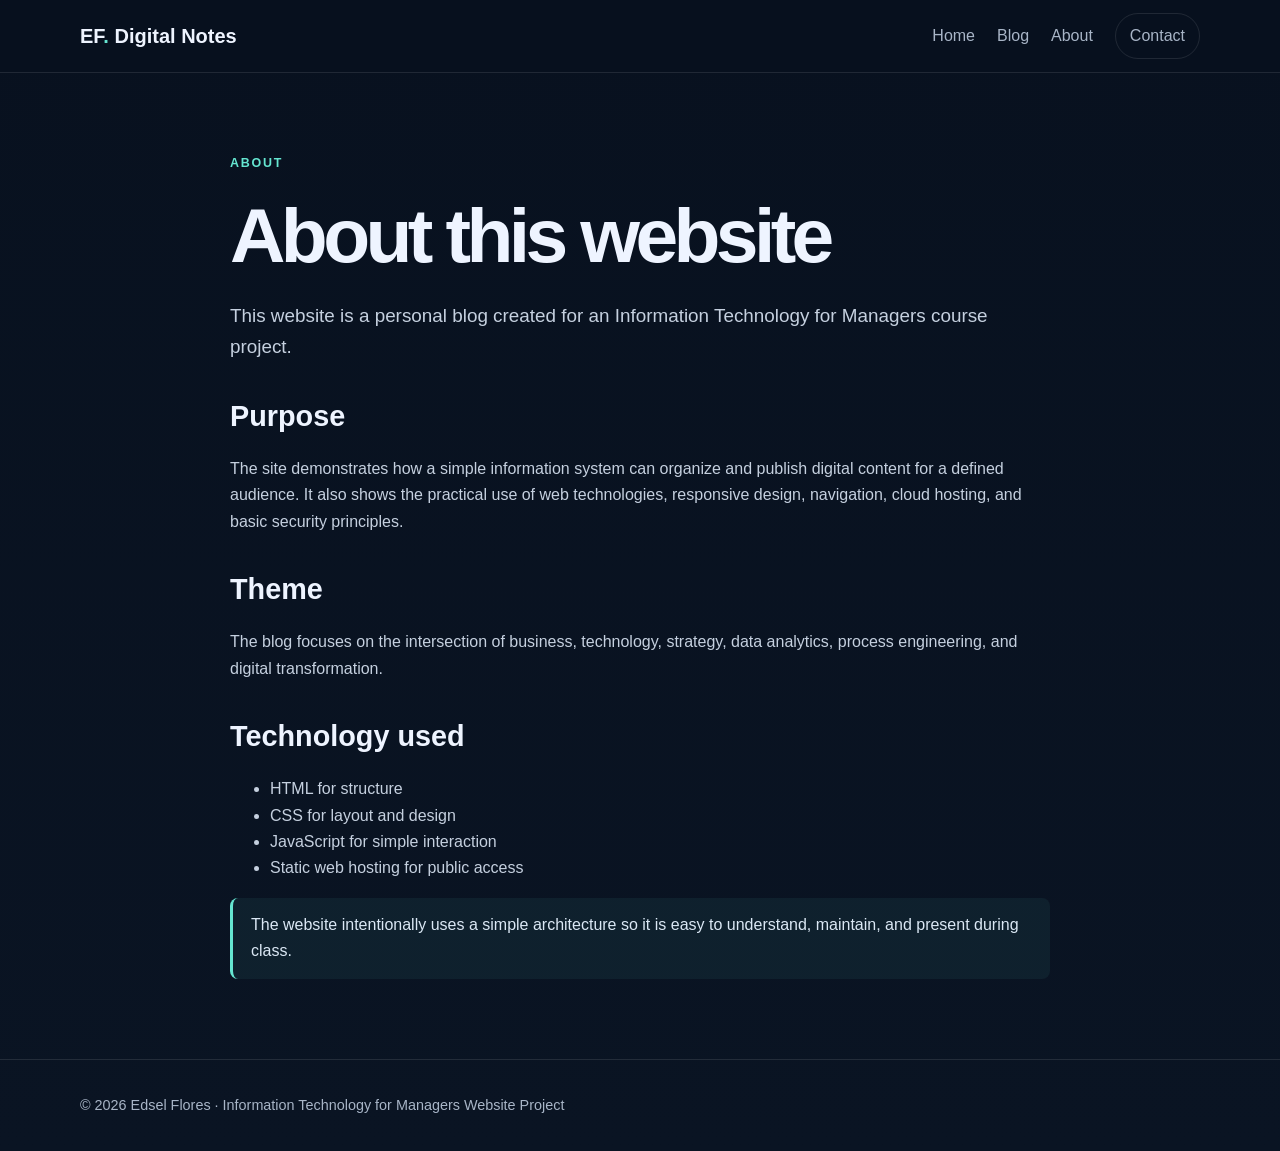
==== about.html @ a30484a8 "Add files via upload" ====
<!doctype html><html lang="en"><head><meta charset="utf-8"><meta name="viewport" content="width=device-width,initial-scale=1"><title>About | Edsel Flores</title><link rel="stylesheet" href="styles.css"></head><body><header><div class="container nav"><a class="brand" href="index.html">EF<span>.</span> Digital Notes</a><nav><a href="index.html">Home</a><a href="blog.html">Blog</a><a href="about.html">About</a><a class="cta" href="index.html#contact">Contact</a></nav></div></header><main class="article"><div class="container article-wrap"><div class="kicker">ABOUT</div><h1>About this website</h1><p class="lead">This website is a personal blog created for an Information Technology for Managers course project.</p><h2>Purpose</h2><p>The site demonstrates how a simple information system can organize and publish digital content for a defined audience. It also shows the practical use of web technologies, responsive design, navigation, cloud hosting, and basic security principles.</p><h2>Theme</h2><p>The blog focuses on the intersection of business, technology, strategy, data analytics, process engineering, and digital transformation.</p><h2>Technology used</h2><ul><li>HTML for structure</li><li>CSS for layout and design</li><li>JavaScript for simple interaction</li><li>Static web hosting for public access</li></ul><div class="note">The website intentionally uses a simple architecture so it is easy to understand, maintain, and present during class.</div></div></main><footer><div class="container">© 2026 Edsel Flores · Information Technology for Managers Website Project</div></footer></body></html>
---- styles.css ----
:root{--bg:#08111f;--panel:#111f33;--text:#eef4ff;--muted:#a8b5c7;--line:rgba(255,255,255,.10);--accent:#65e6d1;--accent2:#73a9ff;--max:1120px}
*{box-sizing:border-box}html{scroll-behavior:smooth}body{margin:0;font-family:Arial,Helvetica,sans-serif;background:linear-gradient(180deg,var(--bg),#0a1423);color:var(--text);line-height:1.65}a{color:inherit;text-decoration:none}.container{width:min(var(--max),calc(100% - 36px));margin:auto}
header{position:sticky;top:0;z-index:20;background:rgba(8,17,31,.92);backdrop-filter:blur(14px);border-bottom:1px solid var(--line)}.nav{min-height:72px;display:flex;align-items:center;justify-content:space-between;gap:20px}.brand{font-size:1.25rem;font-weight:800}.brand span{color:var(--accent)}nav{display:flex;gap:22px;align-items:center}nav a{color:var(--muted)}nav a:hover{color:#fff}.cta{border:1px solid var(--line);padding:9px 14px;border-radius:999px}
.hero{padding:96px 0 80px}.hero-grid{display:grid;grid-template-columns:1.35fr .8fr;gap:55px;align-items:center}.kicker{color:var(--accent);font-size:.78rem;font-weight:800;letter-spacing:.14em}h1,h2,h3{line-height:1.12;margin-top:0}h1{font-size:clamp(3rem,7vw,6.4rem);letter-spacing:-.06em;margin:18px 0 22px}h1 span{background:linear-gradient(90deg,var(--accent),var(--accent2));-webkit-background-clip:text;color:transparent}.lead{font-size:1.18rem;color:var(--muted);max-width:760px}
.buttons{display:flex;gap:12px;flex-wrap:wrap;margin-top:30px}.btn{display:inline-block;padding:12px 18px;border-radius:11px;font-weight:700}.primary{background:var(--accent);color:#07211d}.secondary{border:1px solid var(--line)}.card{background:rgba(255,255,255,.045);border:1px solid var(--line);border-radius:20px;padding:26px}.hero-card ul{padding-left:20px;color:var(--muted)}
.section{padding:82px 0}.alt{background:rgba(255,255,255,.018);border-block:1px solid var(--line)}.section-title{font-size:clamp(2.1rem,4vw,3.7rem);letter-spacing:-.045em;margin:12px 0 34px}.grid3{display:grid;grid-template-columns:repeat(3,1fr);gap:20px}.blog-card{display:flex;flex-direction:column;min-height:300px}.meta{color:var(--accent);font-size:.76rem;font-weight:800;letter-spacing:.1em}.blog-card h3{font-size:1.45rem;margin:16px 0 10px}.blog-card p{color:var(--muted)}.read{margin-top:auto;color:var(--accent);font-weight:700}
.two-col{display:grid;grid-template-columns:.7fr 1.3fr;gap:60px}.list-clean{list-style:none;padding:0}.list-clean li{padding:12px 0;border-bottom:1px solid var(--line);color:var(--muted)}footer{padding:34px 0;border-top:1px solid var(--line);color:var(--muted);font-size:.9rem}.article{padding:80px 0}.article-wrap{max-width:820px;margin:auto}.article h1{font-size:clamp(2.5rem,6vw,4.8rem)}.article h2{margin-top:38px;font-size:1.8rem}.article p,.article li{color:#c5d0df}.badge{display:inline-block;padding:7px 10px;border-radius:999px;border:1px solid rgba(101,230,209,.35);color:var(--accent);font-size:.78rem}.note{border-left:3px solid var(--accent);padding:14px 18px;background:rgba(101,230,209,.06);border-radius:8px;color:#dbe8f5}
@media(max-width:850px){.hero-grid,.two-col,.grid3{grid-template-columns:1fr}.hero{padding-top:70px}}@media(max-width:560px){nav a:not(.cta){display:none}.section{padding:64px 0}.hero{padding-bottom:55px}h1{font-size:3.2rem}}
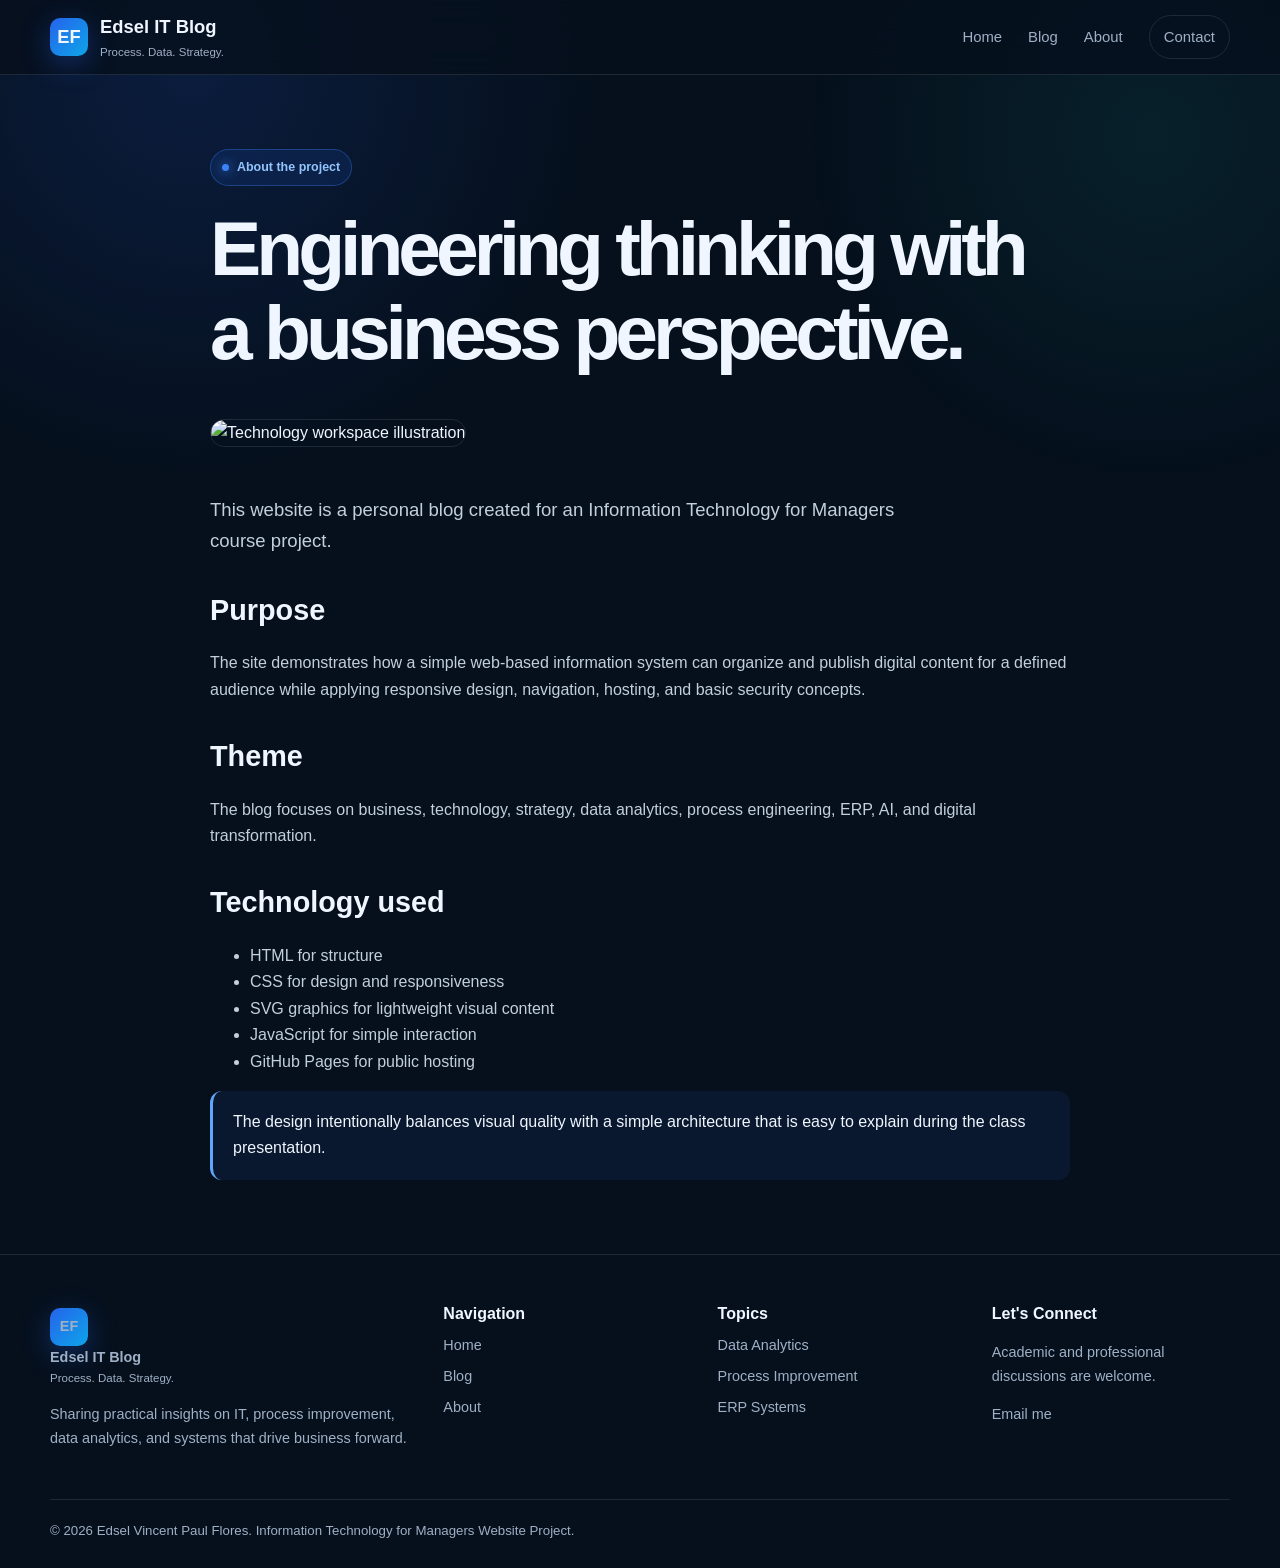
==== commit 14b9e540: "Add files via upload" ====
--- a/about.html
+++ b/about.html
@@ -1 +1,12 @@
-<!doctype html><html lang="en"><head><meta charset="utf-8"><meta name="viewport" content="width=device-width,initial-scale=1"><title>About | Edsel Flores</title><link rel="stylesheet" href="styles.css"></head><body><header><div class="container nav"><a class="brand" href="index.html">EF<span>.</span> Digital Notes</a><nav><a href="index.html">Home</a><a href="blog.html">Blog</a><a href="about.html">About</a><a class="cta" href="index.html#contact">Contact</a></nav></div></header><main class="article"><div class="container article-wrap"><div class="kicker">ABOUT</div><h1>About this website</h1><p class="lead">This website is a personal blog created for an Information Technology for Managers course project.</p><h2>Purpose</h2><p>The site demonstrates how a simple information system can organize and publish digital content for a defined audience. It also shows the practical use of web technologies, responsive design, navigation, cloud hosting, and basic security principles.</p><h2>Theme</h2><p>The blog focuses on the intersection of business, technology, strategy, data analytics, process engineering, and digital transformation.</p><h2>Technology used</h2><ul><li>HTML for structure</li><li>CSS for layout and design</li><li>JavaScript for simple interaction</li><li>Static web hosting for public access</li></ul><div class="note">The website intentionally uses a simple architecture so it is easy to understand, maintain, and present during class.</div></div></main><footer><div class="container">© 2026 Edsel Flores · Information Technology for Managers Website Project</div></footer></body></html>+<!doctype html><html lang="en"><head><meta charset="utf-8"><meta name="viewport" content="width=device-width,initial-scale=1"><title>About | Edsel IT Blog</title><link rel="stylesheet" href="styles.css"></head><body><header><div class="container nav">
+<a class="brand" href="index.html"><span class="logo">EF</span><span>Edsel IT Blog<small>Process. Data. Strategy.</small></span></a>
+<nav><a href="index.html">Home</a><a href="blog.html">Blog</a><a href="about.html">About</a><a class="nav-cta" href="index.html#contact">Contact</a></nav>
+</div></header>
+<main class="article"><div class="container article-wrap"><div class="pill">About the project</div><h1>Engineering thinking with a business perspective.</h1><img class="article-hero" src="assets/hero-tech-workspace.svg" alt="Technology workspace illustration"><p class="lead">This website is a personal blog created for an Information Technology for Managers course project.</p><h2>Purpose</h2><p>The site demonstrates how a simple web-based information system can organize and publish digital content for a defined audience while applying responsive design, navigation, hosting, and basic security concepts.</p><h2>Theme</h2><p>The blog focuses on business, technology, strategy, data analytics, process engineering, ERP, AI, and digital transformation.</p><h2>Technology used</h2><ul><li>HTML for structure</li><li>CSS for design and responsiveness</li><li>SVG graphics for lightweight visual content</li><li>JavaScript for simple interaction</li><li>GitHub Pages for public hosting</li></ul><div class="note">The design intentionally balances visual quality with a simple architecture that is easy to explain during the class presentation.</div></div></main><footer><div class="container">
+<div class="footer-grid">
+<div><a class="brand" href="index.html"><span class="logo">EF</span><span>Edsel IT Blog<small>Process. Data. Strategy.</small></span></a><p>Sharing practical insights on IT, process improvement, data analytics, and systems that drive business forward.</p></div>
+<div><strong>Navigation</strong><a href="index.html">Home</a><a href="blog.html">Blog</a><a href="about.html">About</a></div>
+<div><strong>Topics</strong><a href="blog.html">Data Analytics</a><a href="blog.html">Process Improvement</a><a href="blog.html">ERP Systems</a></div>
+<div><strong>Let's Connect</strong><p>Academic and professional discussions are welcome.</p><a href="mailto:evplflores@gmail.com">Email me</a></div>
+</div><div class="copyright">© 2026 Edsel Vincent Paul Flores. Information Technology for Managers Website Project.</div>
+</div></footer></body></html>
--- a/styles.css
+++ b/styles.css
@@ -1,9 +1,30 @@
 
-:root{--bg:#08111f;--panel:#111f33;--text:#eef4ff;--muted:#a8b5c7;--line:rgba(255,255,255,.10);--accent:#65e6d1;--accent2:#73a9ff;--max:1120px}
-*{box-sizing:border-box}html{scroll-behavior:smooth}body{margin:0;font-family:Arial,Helvetica,sans-serif;background:linear-gradient(180deg,var(--bg),#0a1423);color:var(--text);line-height:1.65}a{color:inherit;text-decoration:none}.container{width:min(var(--max),calc(100% - 36px));margin:auto}
-header{position:sticky;top:0;z-index:20;background:rgba(8,17,31,.92);backdrop-filter:blur(14px);border-bottom:1px solid var(--line)}.nav{min-height:72px;display:flex;align-items:center;justify-content:space-between;gap:20px}.brand{font-size:1.25rem;font-weight:800}.brand span{color:var(--accent)}nav{display:flex;gap:22px;align-items:center}nav a{color:var(--muted)}nav a:hover{color:#fff}.cta{border:1px solid var(--line);padding:9px 14px;border-radius:999px}
-.hero{padding:96px 0 80px}.hero-grid{display:grid;grid-template-columns:1.35fr .8fr;gap:55px;align-items:center}.kicker{color:var(--accent);font-size:.78rem;font-weight:800;letter-spacing:.14em}h1,h2,h3{line-height:1.12;margin-top:0}h1{font-size:clamp(3rem,7vw,6.4rem);letter-spacing:-.06em;margin:18px 0 22px}h1 span{background:linear-gradient(90deg,var(--accent),var(--accent2));-webkit-background-clip:text;color:transparent}.lead{font-size:1.18rem;color:var(--muted);max-width:760px}
-.buttons{display:flex;gap:12px;flex-wrap:wrap;margin-top:30px}.btn{display:inline-block;padding:12px 18px;border-radius:11px;font-weight:700}.primary{background:var(--accent);color:#07211d}.secondary{border:1px solid var(--line)}.card{background:rgba(255,255,255,.045);border:1px solid var(--line);border-radius:20px;padding:26px}.hero-card ul{padding-left:20px;color:var(--muted)}
-.section{padding:82px 0}.alt{background:rgba(255,255,255,.018);border-block:1px solid var(--line)}.section-title{font-size:clamp(2.1rem,4vw,3.7rem);letter-spacing:-.045em;margin:12px 0 34px}.grid3{display:grid;grid-template-columns:repeat(3,1fr);gap:20px}.blog-card{display:flex;flex-direction:column;min-height:300px}.meta{color:var(--accent);font-size:.76rem;font-weight:800;letter-spacing:.1em}.blog-card h3{font-size:1.45rem;margin:16px 0 10px}.blog-card p{color:var(--muted)}.read{margin-top:auto;color:var(--accent);font-weight:700}
-.two-col{display:grid;grid-template-columns:.7fr 1.3fr;gap:60px}.list-clean{list-style:none;padding:0}.list-clean li{padding:12px 0;border-bottom:1px solid var(--line);color:var(--muted)}footer{padding:34px 0;border-top:1px solid var(--line);color:var(--muted);font-size:.9rem}.article{padding:80px 0}.article-wrap{max-width:820px;margin:auto}.article h1{font-size:clamp(2.5rem,6vw,4.8rem)}.article h2{margin-top:38px;font-size:1.8rem}.article p,.article li{color:#c5d0df}.badge{display:inline-block;padding:7px 10px;border-radius:999px;border:1px solid rgba(101,230,209,.35);color:var(--accent);font-size:.78rem}.note{border-left:3px solid var(--accent);padding:14px 18px;background:rgba(101,230,209,.06);border-radius:8px;color:#dbe8f5}
-@media(max-width:850px){.hero-grid,.two-col,.grid3{grid-template-columns:1fr}.hero{padding-top:70px}}@media(max-width:560px){nav a:not(.cta){display:none}.section{padding:64px 0}.hero{padding-bottom:55px}h1{font-size:3.2rem}}
+:root{
+ --bg:#06101d;--bg2:#0b1625;--panel:#0f1c2d;--text:#eff6ff;--muted:#9fb0c5;
+ --line:rgba(255,255,255,.10);--accent:#3b82f6;--accent2:#5eead4;--max:1180px;
+}
+*{box-sizing:border-box}html{scroll-behavior:smooth}
+body{margin:0;font-family:Inter,Arial,sans-serif;background:var(--bg);color:var(--text);line-height:1.65}
+body:before{content:"";position:fixed;inset:0;pointer-events:none;background:radial-gradient(circle at 15% 8%,rgba(37,99,235,.16),transparent 30%),radial-gradient(circle at 90% 15%,rgba(20,184,166,.10),transparent 25%);z-index:-1}
+a{color:inherit;text-decoration:none}.container{width:min(var(--max),calc(100% - 40px));margin:auto}
+header{position:sticky;top:0;z-index:40;background:rgba(6,16,29,.84);backdrop-filter:blur(16px);border-bottom:1px solid var(--line)}
+.nav{min-height:74px;display:flex;align-items:center;justify-content:space-between;gap:24px}
+.brand{display:flex;align-items:center;gap:12px;font-weight:800;font-size:1.15rem}.logo{width:38px;height:38px;border-radius:10px;display:grid;place-items:center;background:linear-gradient(135deg,#2563eb,#0ea5e9);box-shadow:0 8px 28px rgba(37,99,235,.35)}
+.brand small{display:block;color:var(--muted);font-weight:400;font-size:.72rem}
+nav{display:flex;gap:26px;align-items:center}nav a{color:var(--muted);font-size:.93rem}nav a:hover{color:#fff}.nav-cta{border:1px solid var(--line);padding:9px 14px;border-radius:999px}
+.hero{padding:78px 0 46px}.hero-grid{display:grid;grid-template-columns:1.05fr .95fr;gap:52px;align-items:center}
+.pill{display:inline-flex;align-items:center;gap:8px;padding:7px 11px;border:1px solid rgba(59,130,246,.35);background:rgba(37,99,235,.12);border-radius:999px;color:#93c5fd;font-size:.78rem;font-weight:700}
+.pill:before{content:"";width:7px;height:7px;border-radius:50%;background:#3b82f6;box-shadow:0 0 12px #3b82f6}
+h1,h2,h3{line-height:1.1;margin-top:0}h1{font-size:clamp(3.2rem,7vw,6.6rem);letter-spacing:-.065em;margin:20px 0 20px}h1 span{background:linear-gradient(90deg,#60a5fa,#5eead4);-webkit-background-clip:text;color:transparent}
+.lead{font-size:1.16rem;color:var(--muted);max-width:720px}.buttons{display:flex;gap:12px;flex-wrap:wrap;margin-top:28px}.btn{display:inline-flex;align-items:center;gap:10px;padding:12px 18px;border-radius:12px;font-weight:700}.primary{background:linear-gradient(135deg,#2563eb,#0ea5e9);box-shadow:0 10px 32px rgba(37,99,235,.28)}.secondary{border:1px solid var(--line);background:rgba(255,255,255,.025)}
+.hero-visual{position:relative}.hero-visual img{width:100%;display:block;border-radius:28px;border:1px solid var(--line);box-shadow:0 34px 90px rgba(0,0,0,.42)}.float-card{position:absolute;left:-28px;bottom:28px;background:rgba(9,20,35,.94);border:1px solid var(--line);border-radius:16px;padding:14px 18px;box-shadow:0 20px 45px rgba(0,0,0,.35)}.float-card strong{display:block}.float-card span{color:var(--muted);font-size:.82rem}
+.section{padding:80px 0}.alt{background:rgba(255,255,255,.018);border-block:1px solid var(--line)}.kicker{color:#60a5fa;font-size:.76rem;font-weight:800;letter-spacing:.14em}.section-title{font-size:clamp(2.2rem,4vw,4rem);letter-spacing:-.045em;margin:12px 0 32px}
+.section-head{display:flex;justify-content:space-between;align-items:end;gap:24px;margin-bottom:30px}.section-head a{color:#60a5fa;font-weight:700}
+.grid3{display:grid;grid-template-columns:repeat(3,1fr);gap:22px}.card{background:linear-gradient(180deg,rgba(255,255,255,.055),rgba(255,255,255,.025));border:1px solid var(--line);border-radius:22px;overflow:hidden;transition:.25s ease}.card:hover{transform:translateY(-5px);border-color:rgba(96,165,250,.35)}
+.thumb{aspect-ratio:16/9;width:100%;object-fit:cover;display:block;background:#0b1625}.card-body{padding:22px}.meta{color:#60a5fa;font-size:.72rem;font-weight:800;letter-spacing:.09em}.card h3{font-size:1.35rem;margin:12px 0 10px}.card p{color:var(--muted);font-size:.93rem}.read{display:inline-block;margin-top:10px;color:#7dd3fc;font-weight:700}
+.feature-strip{display:grid;grid-template-columns:repeat(4,1fr);gap:1px;margin-top:40px;border:1px solid var(--line);border-radius:18px;overflow:hidden;background:var(--line)}.feature{background:#0a1524;padding:24px}.feature-icon{width:42px;height:42px;border-radius:12px;background:linear-gradient(135deg,#2563eb,#0ea5e9);display:grid;place-items:center;margin-bottom:12px;font-weight:800}.feature strong{display:block}.feature span{color:var(--muted);font-size:.84rem}
+.about-grid{display:grid;grid-template-columns:.7fr 1.3fr;gap:70px}.about-grid p{color:var(--muted)}
+.article{padding:74px 0}.article-wrap{max-width:860px;margin:auto}.article-hero{width:100%;border-radius:24px;border:1px solid var(--line);margin:24px 0 30px}.article h1{font-size:clamp(2.7rem,6vw,5rem)}.article h2{margin-top:38px;font-size:1.8rem}.article p,.article li{color:#c3cfdd}.note{padding:18px 20px;border-left:3px solid #60a5fa;background:rgba(59,130,246,.08);border-radius:12px}
+footer{border-top:1px solid var(--line);padding:46px 0 26px}.footer-grid{display:grid;grid-template-columns:1.5fr 1fr 1fr 1fr;gap:36px}.footer-grid p,.footer-grid a{color:var(--muted);font-size:.9rem}.footer-grid a{display:block;margin:7px 0}.copyright{border-top:1px solid var(--line);margin-top:34px;padding-top:20px;color:var(--muted);font-size:.83rem}
+@media(max-width:900px){.hero-grid,.about-grid,.footer-grid{grid-template-columns:1fr}.grid3{grid-template-columns:1fr 1fr}.feature-strip{grid-template-columns:1fr 1fr}.float-card{left:16px}nav{gap:14px}}
+@media(max-width:620px){.container{width:min(var(--max),calc(100% - 28px))}.hero{padding-top:52px}.grid3,.feature-strip{grid-template-columns:1fr}.section-head{align-items:flex-start;flex-direction:column}nav a:not(.nav-cta){display:none}h1{font-size:3.4rem}.float-card{position:static;margin-top:12px}}
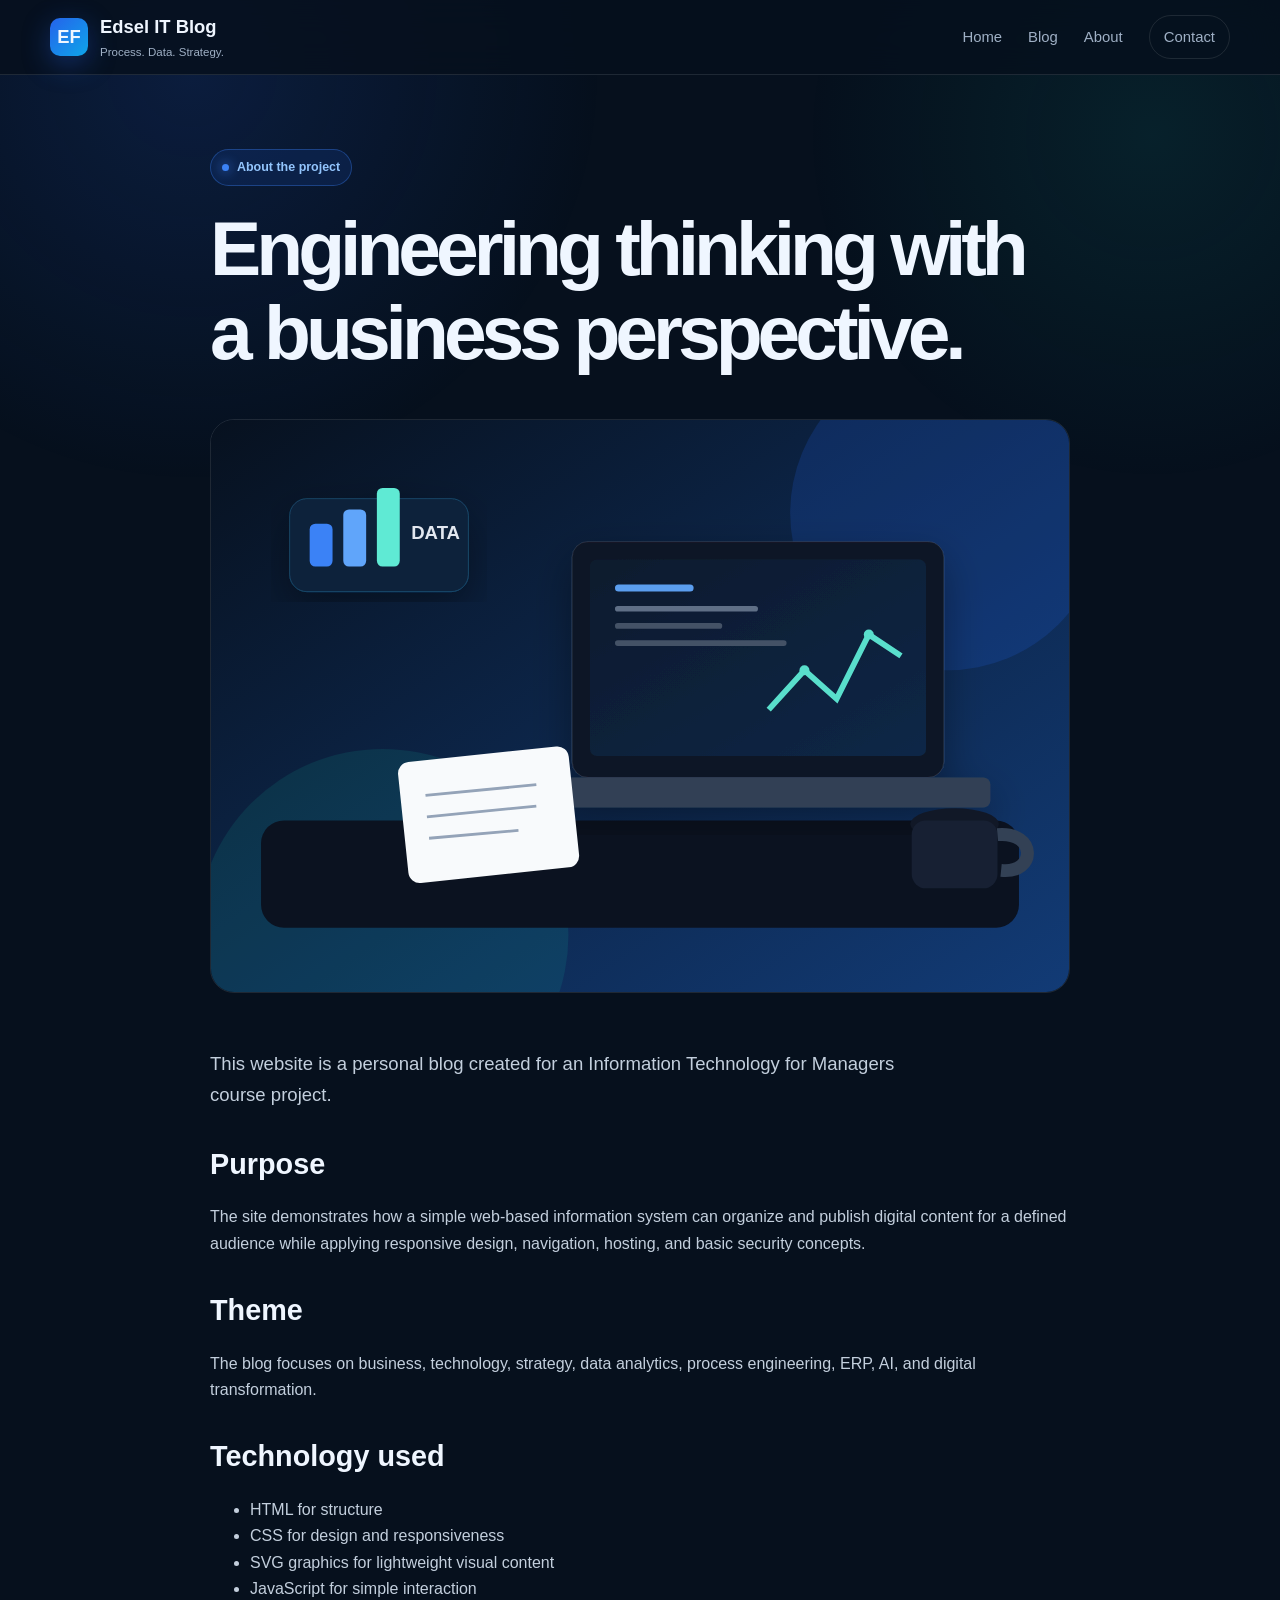
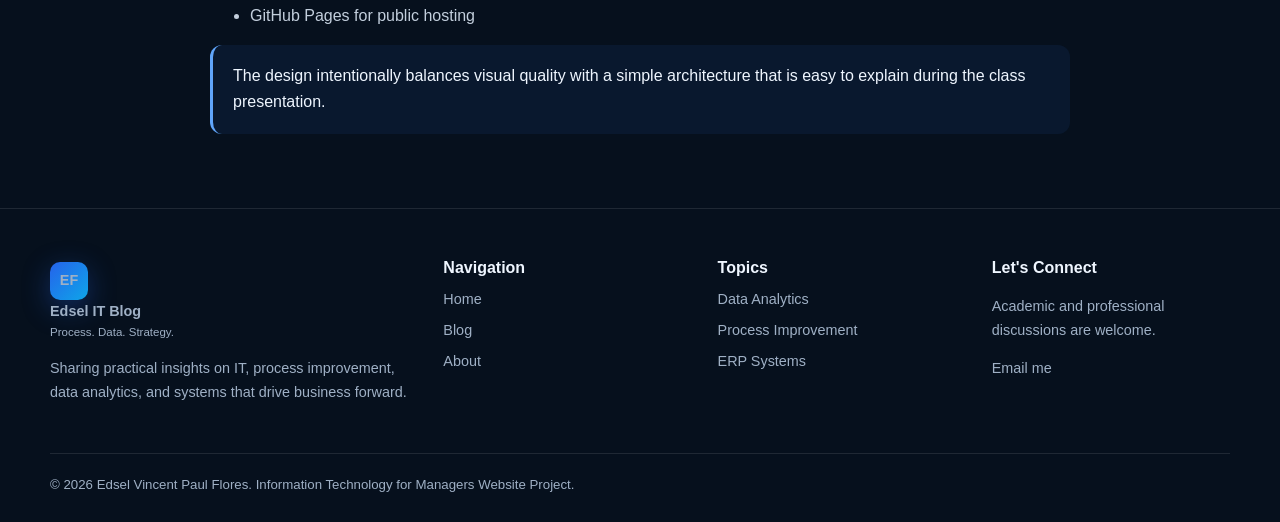
==== commit 52c2c507: "Add files via upload" ====
--- a/about.html
+++ b/about.html
@@ -2,7 +2,7 @@
 <a class="brand" href="index.html"><span class="logo">EF</span><span>Edsel IT Blog<small>Process. Data. Strategy.</small></span></a>
 <nav><a href="index.html">Home</a><a href="blog.html">Blog</a><a href="about.html">About</a><a class="nav-cta" href="index.html#contact">Contact</a></nav>
 </div></header>
-<main class="article"><div class="container article-wrap"><div class="pill">About the project</div><h1>Engineering thinking with a business perspective.</h1><img class="article-hero" src="assets/hero-tech-workspace.svg" alt="Technology workspace illustration"><p class="lead">This website is a personal blog created for an Information Technology for Managers course project.</p><h2>Purpose</h2><p>The site demonstrates how a simple web-based information system can organize and publish digital content for a defined audience while applying responsive design, navigation, hosting, and basic security concepts.</p><h2>Theme</h2><p>The blog focuses on business, technology, strategy, data analytics, process engineering, ERP, AI, and digital transformation.</p><h2>Technology used</h2><ul><li>HTML for structure</li><li>CSS for design and responsiveness</li><li>SVG graphics for lightweight visual content</li><li>JavaScript for simple interaction</li><li>GitHub Pages for public hosting</li></ul><div class="note">The design intentionally balances visual quality with a simple architecture that is easy to explain during the class presentation.</div></div></main><footer><div class="container">
+<main class="article"><div class="container article-wrap"><div class="pill">About the project</div><h1>Engineering thinking with a business perspective.</h1><img class="article-hero" src="hero-tech-workspace.svg" alt="Technology workspace illustration"><p class="lead">This website is a personal blog created for an Information Technology for Managers course project.</p><h2>Purpose</h2><p>The site demonstrates how a simple web-based information system can organize and publish digital content for a defined audience while applying responsive design, navigation, hosting, and basic security concepts.</p><h2>Theme</h2><p>The blog focuses on business, technology, strategy, data analytics, process engineering, ERP, AI, and digital transformation.</p><h2>Technology used</h2><ul><li>HTML for structure</li><li>CSS for design and responsiveness</li><li>SVG graphics for lightweight visual content</li><li>JavaScript for simple interaction</li><li>GitHub Pages for public hosting</li></ul><div class="note">The design intentionally balances visual quality with a simple architecture that is easy to explain during the class presentation.</div></div></main><footer><div class="container">
 <div class="footer-grid">
 <div><a class="brand" href="index.html"><span class="logo">EF</span><span>Edsel IT Blog<small>Process. Data. Strategy.</small></span></a><p>Sharing practical insights on IT, process improvement, data analytics, and systems that drive business forward.</p></div>
 <div><strong>Navigation</strong><a href="index.html">Home</a><a href="blog.html">Blog</a><a href="about.html">About</a></div>
